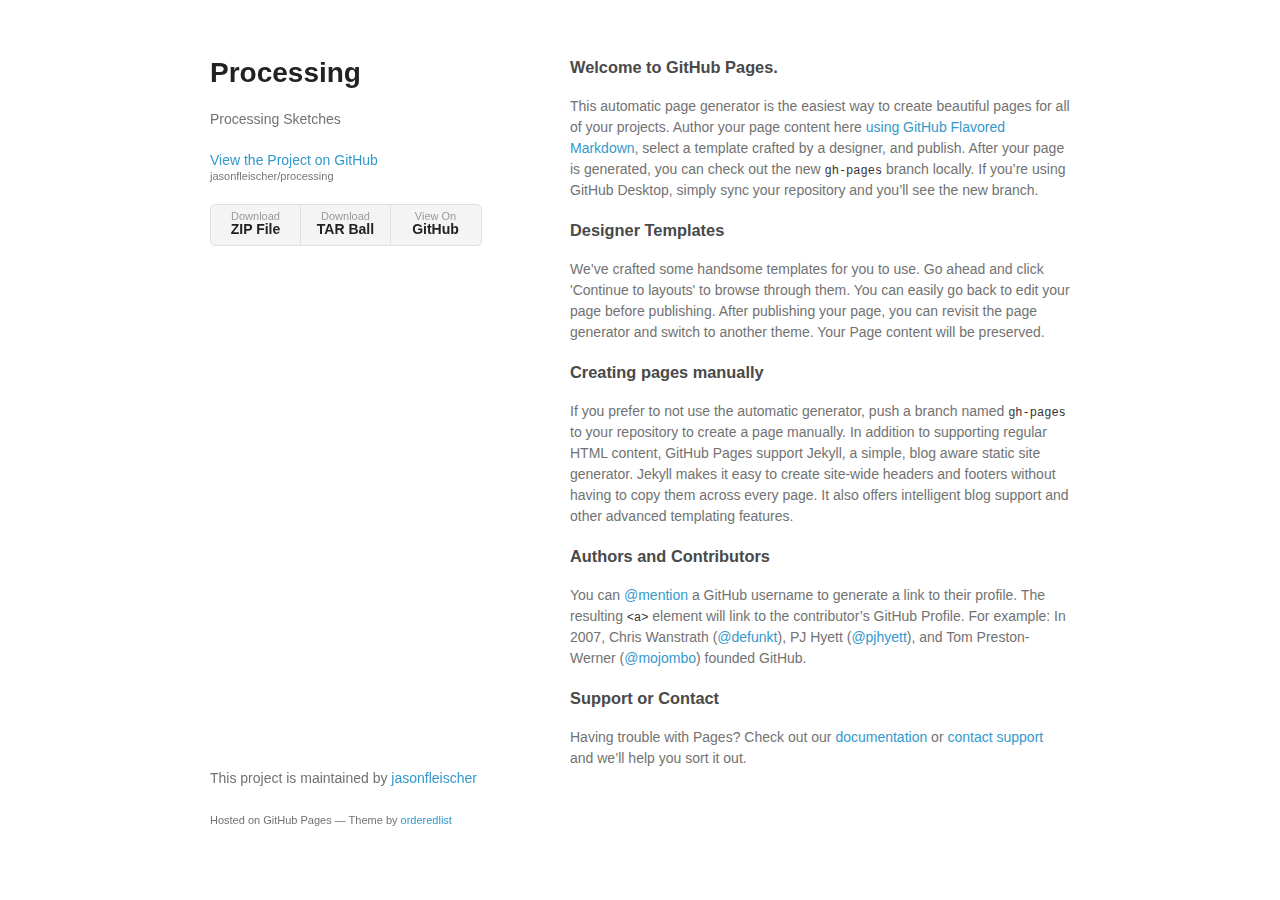
==== index.html @ 691b5ab7 "Create gh-pages branch via GitHub" ====
<!doctype html>
<html>
  <head>
    <meta charset="utf-8">
    <meta http-equiv="X-UA-Compatible" content="chrome=1">
    <title>Processing by jasonfleischer</title>

    <link rel="stylesheet" href="stylesheets/styles.css">
    <link rel="stylesheet" href="stylesheets/github-light.css">
    <meta name="viewport" content="width=device-width">
    <!--[if lt IE 9]>
    <script src="//html5shiv.googlecode.com/svn/trunk/html5.js"></script>
    <![endif]-->
  </head>
  <body>
    <div class="wrapper">
      <header>
        <h1>Processing</h1>
        <p>Processing Sketches</p>

        <p class="view"><a href="https://github.com/jasonfleischer/processing">View the Project on GitHub <small>jasonfleischer/processing</small></a></p>


        <ul>
          <li><a href="https://github.com/jasonfleischer/processing/zipball/master">Download <strong>ZIP File</strong></a></li>
          <li><a href="https://github.com/jasonfleischer/processing/tarball/master">Download <strong>TAR Ball</strong></a></li>
          <li><a href="https://github.com/jasonfleischer/processing">View On <strong>GitHub</strong></a></li>
        </ul>
      </header>
      <section>
        <h3>
<a id="welcome-to-github-pages" class="anchor" href="#welcome-to-github-pages" aria-hidden="true"><span aria-hidden="true" class="octicon octicon-link"></span></a>Welcome to GitHub Pages.</h3>

<p>This automatic page generator is the easiest way to create beautiful pages for all of your projects. Author your page content here <a href="https://guides.github.com/features/mastering-markdown/">using GitHub Flavored Markdown</a>, select a template crafted by a designer, and publish. After your page is generated, you can check out the new <code>gh-pages</code> branch locally. If you’re using GitHub Desktop, simply sync your repository and you’ll see the new branch.</p>

<h3>
<a id="designer-templates" class="anchor" href="#designer-templates" aria-hidden="true"><span aria-hidden="true" class="octicon octicon-link"></span></a>Designer Templates</h3>

<p>We’ve crafted some handsome templates for you to use. Go ahead and click 'Continue to layouts' to browse through them. You can easily go back to edit your page before publishing. After publishing your page, you can revisit the page generator and switch to another theme. Your Page content will be preserved.</p>

<h3>
<a id="creating-pages-manually" class="anchor" href="#creating-pages-manually" aria-hidden="true"><span aria-hidden="true" class="octicon octicon-link"></span></a>Creating pages manually</h3>

<p>If you prefer to not use the automatic generator, push a branch named <code>gh-pages</code> to your repository to create a page manually. In addition to supporting regular HTML content, GitHub Pages support Jekyll, a simple, blog aware static site generator. Jekyll makes it easy to create site-wide headers and footers without having to copy them across every page. It also offers intelligent blog support and other advanced templating features.</p>

<h3>
<a id="authors-and-contributors" class="anchor" href="#authors-and-contributors" aria-hidden="true"><span aria-hidden="true" class="octicon octicon-link"></span></a>Authors and Contributors</h3>

<p>You can <a href="https://help.github.com/articles/basic-writing-and-formatting-syntax/#mentioning-users-and-teams" class="user-mention">@mention</a> a GitHub username to generate a link to their profile. The resulting <code>&lt;a&gt;</code> element will link to the contributor’s GitHub Profile. For example: In 2007, Chris Wanstrath (<a href="https://github.com/defunkt" class="user-mention">@defunkt</a>), PJ Hyett (<a href="https://github.com/pjhyett" class="user-mention">@pjhyett</a>), and Tom Preston-Werner (<a href="https://github.com/mojombo" class="user-mention">@mojombo</a>) founded GitHub.</p>

<h3>
<a id="support-or-contact" class="anchor" href="#support-or-contact" aria-hidden="true"><span aria-hidden="true" class="octicon octicon-link"></span></a>Support or Contact</h3>

<p>Having trouble with Pages? Check out our <a href="https://help.github.com/pages">documentation</a> or <a href="https://github.com/contact">contact support</a> and we’ll help you sort it out.</p>
      </section>
      <footer>
        <p>This project is maintained by <a href="https://github.com/jasonfleischer">jasonfleischer</a></p>
        <p><small>Hosted on GitHub Pages &mdash; Theme by <a href="https://github.com/orderedlist">orderedlist</a></small></p>
      </footer>
    </div>
    <script src="javascripts/scale.fix.js"></script>
    
  </body>
</html>
---- stylesheets/styles.css ----
@font-face {
  font-family: 'Noto Sans';
  font-weight: 400;
  font-style: normal;
  src: url('../fonts/Noto-Sans-regular/Noto-Sans-regular.eot');
  src: url('../fonts/Noto-Sans-regular/Noto-Sans-regular.eot?#iefix') format('embedded-opentype'),
       local('Noto Sans'),
       local('Noto-Sans-regular'),
       url('../fonts/Noto-Sans-regular/Noto-Sans-regular.woff2') format('woff2'),
       url('../fonts/Noto-Sans-regular/Noto-Sans-regular.woff') format('woff'),
       url('../fonts/Noto-Sans-regular/Noto-Sans-regular.ttf') format('truetype'),
       url('../fonts/Noto-Sans-regular/Noto-Sans-regular.svg#NotoSans') format('svg');
}

@font-face {
  font-family: 'Noto Sans';
  font-weight: 700;
  font-style: normal;
  src: url('../fonts/Noto-Sans-700/Noto-Sans-700.eot');
  src: url('../fonts/Noto-Sans-700/Noto-Sans-700.eot?#iefix') format('embedded-opentype'),
       local('Noto Sans Bold'),
       local('Noto-Sans-700'),
       url('../fonts/Noto-Sans-700/Noto-Sans-700.woff2') format('woff2'),
       url('../fonts/Noto-Sans-700/Noto-Sans-700.woff') format('woff'),
       url('../fonts/Noto-Sans-700/Noto-Sans-700.ttf') format('truetype'),
       url('../fonts/Noto-Sans-700/Noto-Sans-700.svg#NotoSans') format('svg');
}

@font-face {
  font-family: 'Noto Sans';
  font-weight: 400;
  font-style: italic;
  src: url('../fonts/Noto-Sans-italic/Noto-Sans-italic.eot');
  src: url('../fonts/Noto-Sans-italic/Noto-Sans-italic.eot?#iefix') format('embedded-opentype'),
       local('Noto Sans Italic'),
       local('Noto-Sans-italic'),
       url('../fonts/Noto-Sans-italic/Noto-Sans-italic.woff2') format('woff2'),
       url('../fonts/Noto-Sans-italic/Noto-Sans-italic.woff') format('woff'),
       url('../fonts/Noto-Sans-italic/Noto-Sans-italic.ttf') format('truetype'),
       url('../fonts/Noto-Sans-italic/Noto-Sans-italic.svg#NotoSans') format('svg');
}

@font-face {
  font-family: 'Noto Sans';
  font-weight: 700;
  font-style: italic;
  src: url('../fonts/Noto-Sans-700italic/Noto-Sans-700italic.eot');
  src: url('../fonts/Noto-Sans-700italic/Noto-Sans-700italic.eot?#iefix') format('embedded-opentype'),
       local('Noto Sans Bold Italic'),
       local('Noto-Sans-700italic'),
       url('../fonts/Noto-Sans-700italic/Noto-Sans-700italic.woff2') format('woff2'),
       url('../fonts/Noto-Sans-700italic/Noto-Sans-700italic.woff') format('woff'),
       url('../fonts/Noto-Sans-700italic/Noto-Sans-700italic.ttf') format('truetype'),
       url('../fonts/Noto-Sans-700italic/Noto-Sans-700italic.svg#NotoSans') format('svg');
}

body {
  background-color: #fff;
  padding:50px;
  font: 14px/1.5 "Noto Sans", "Helvetica Neue", Helvetica, Arial, sans-serif;
  color:#727272;
  font-weight:400;
}

h1, h2, h3, h4, h5, h6 {
  color:#222;
  margin:0 0 20px;
}

p, ul, ol, table, pre, dl {
  margin:0 0 20px;
}

h1, h2, h3 {
  line-height:1.1;
}

h1 {
  font-size:28px;
}

h2 {
  color:#393939;
}

h3, h4, h5, h6 {
  color:#494949;
}

a {
  color:#39c;
  text-decoration:none;
}

a:hover {
  color:#069;
}

a small {
  font-size:11px;
  color:#777;
  margin-top:-0.3em;
  display:block;
}

a:hover small {
  color:#777;
}

.wrapper {
  width:860px;
  margin:0 auto;
}

blockquote {
  border-left:1px solid #e5e5e5;
  margin:0;
  padding:0 0 0 20px;
  font-style:italic;
}

code, pre {
  font-family:Monaco, Bitstream Vera Sans Mono, Lucida Console, Terminal, Consolas, Liberation Mono, DejaVu Sans Mono, Courier New, monospace;
  color:#333;
  font-size:12px;
}

pre {
  padding:8px 15px;
  background: #f8f8f8;
  border-radius:5px;
  border:1px solid #e5e5e5;
  overflow-x: auto;
}

table {
  width:100%;
  border-collapse:collapse;
}

th, td {
  text-align:left;
  padding:5px 10px;
  border-bottom:1px solid #e5e5e5;
}

dt {
  color:#444;
  font-weight:700;
}

th {
  color:#444;
}

img {
  max-width:100%;
}

header {
  width:270px;
  float:left;
  position:fixed;
  -webkit-font-smoothing:subpixel-antialiased;
}

header ul {
  list-style:none;
  height:40px;
  padding:0;
  background: #f4f4f4;
  border-radius:5px;
  border:1px solid #e0e0e0;
  width:270px;
}

header li {
  width:89px;
  float:left;
  border-right:1px solid #e0e0e0;
  height:40px;
}

header li:first-child a {
  border-radius:5px 0 0 5px;
}

header li:last-child a {
  border-radius:0 5px 5px 0;
}

header ul a {
  line-height:1;
  font-size:11px;
  color:#999;
  display:block;
  text-align:center;
  padding-top:6px;
  height:34px;
}

header ul a:hover {
  color:#999;
}

header ul a:active {
  background-color:#f0f0f0;
}

strong {
  color:#222;
  font-weight:700;
}

header ul li + li + li {
  border-right:none;
  width:89px;
}

header ul a strong {
  font-size:14px;
  display:block;
  color:#222;
}

section {
  width:500px;
  float:right;
  padding-bottom:50px;
}

small {
  font-size:11px;
}

hr {
  border:0;
  background:#e5e5e5;
  height:1px;
  margin:0 0 20px;
}

footer {
  width:270px;
  float:left;
  position:fixed;
  bottom:50px;
  -webkit-font-smoothing:subpixel-antialiased;
}

@media print, screen and (max-width: 960px) {

  div.wrapper {
    width:auto;
    margin:0;
  }

  header, section, footer {
    float:none;
    position:static;
    width:auto;
  }

  header {
    padding-right:320px;
  }

  section {
    border:1px solid #e5e5e5;
    border-width:1px 0;
    padding:20px 0;
    margin:0 0 20px;
  }

  header a small {
    display:inline;
  }

  header ul {
    position:absolute;
    right:50px;
    top:52px;
  }
}

@media print, screen and (max-width: 720px) {
  body {
    word-wrap:break-word;
  }

  header {
    padding:0;
  }

  header ul, header p.view {
    position:static;
  }

  pre, code {
    word-wrap:normal;
  }
}

@media print, screen and (max-width: 480px) {
  body {
    padding:15px;
  }

  header ul {
    width:99%;
  }

  header li, header ul li + li + li {
    width:33%;
  }
}

@media print {
  body {
    padding:0.4in;
    font-size:12pt;
    color:#444;
  }
}
---- stylesheets/github-light.css ----
/*
   Copyright 2014 GitHub Inc.

   Licensed under the Apache License, Version 2.0 (the "License");
   you may not use this file except in compliance with the License.
   You may obtain a copy of the License at

       http://www.apache.org/licenses/LICENSE-2.0

   Unless required by applicable law or agreed to in writing, software
   distributed under the License is distributed on an "AS IS" BASIS,
   WITHOUT WARRANTIES OR CONDITIONS OF ANY KIND, either express or implied.
   See the License for the specific language governing permissions and
   limitations under the License.

*/

.pl-c /* comment */ {
  color: #969896;
}

.pl-c1      /* constant, markup.raw, meta.diff.header, meta.module-reference, meta.property-name, support, support.constant, support.variable, variable.other.constant */,
.pl-s .pl-v /* string variable */ {
  color: #0086b3;
}

.pl-e  /* entity */,
.pl-en /* entity.name */ {
  color: #795da3;
}

.pl-s .pl-s1 /* string source */,
.pl-smi      /* storage.modifier.import, storage.modifier.package, storage.type.java, variable.other, variable.parameter.function */ {
  color: #333;
}

.pl-ent /* entity.name.tag */ {
  color: #63a35c;
}

.pl-k /* keyword, storage, storage.type */ {
  color: #a71d5d;
}

.pl-pds              /* punctuation.definition.string, string.regexp.character-class */,
.pl-s                /* string */,
.pl-s .pl-pse .pl-s1 /* string punctuation.section.embedded source */,
.pl-sr               /* string.regexp */,
.pl-sr .pl-cce       /* string.regexp constant.character.escape */,
.pl-sr .pl-sra       /* string.regexp string.regexp.arbitrary-repitition */,
.pl-sr .pl-sre       /* string.regexp source.ruby.embedded */ {
  color: #183691;
}

.pl-v /* variable */ {
  color: #ed6a43;
}

.pl-id /* invalid.deprecated */ {
  color: #b52a1d;
}

.pl-ii /* invalid.illegal */ {
  background-color: #b52a1d;
  color: #f8f8f8;
}

.pl-sr .pl-cce /* string.regexp constant.character.escape */ {
  color: #63a35c;
  font-weight: bold;
}

.pl-ml /* markup.list */ {
  color: #693a17;
}

.pl-mh        /* markup.heading */,
.pl-mh .pl-en /* markup.heading entity.name */,
.pl-ms        /* meta.separator */ {
  color: #1d3e81;
  font-weight: bold;
}

.pl-mq /* markup.quote */ {
  color: #008080;
}

.pl-mi /* markup.italic */ {
  color: #333;
  font-style: italic;
}

.pl-mb /* markup.bold */ {
  color: #333;
  font-weight: bold;
}

.pl-md /* markup.deleted, meta.diff.header.from-file */ {
  background-color: #ffecec;
  color: #bd2c00;
}

.pl-mi1 /* markup.inserted, meta.diff.header.to-file */ {
  background-color: #eaffea;
  color: #55a532;
}

.pl-mdr /* meta.diff.range */ {
  color: #795da3;
  font-weight: bold;
}

.pl-mo /* meta.output */ {
  color: #1d3e81;
}
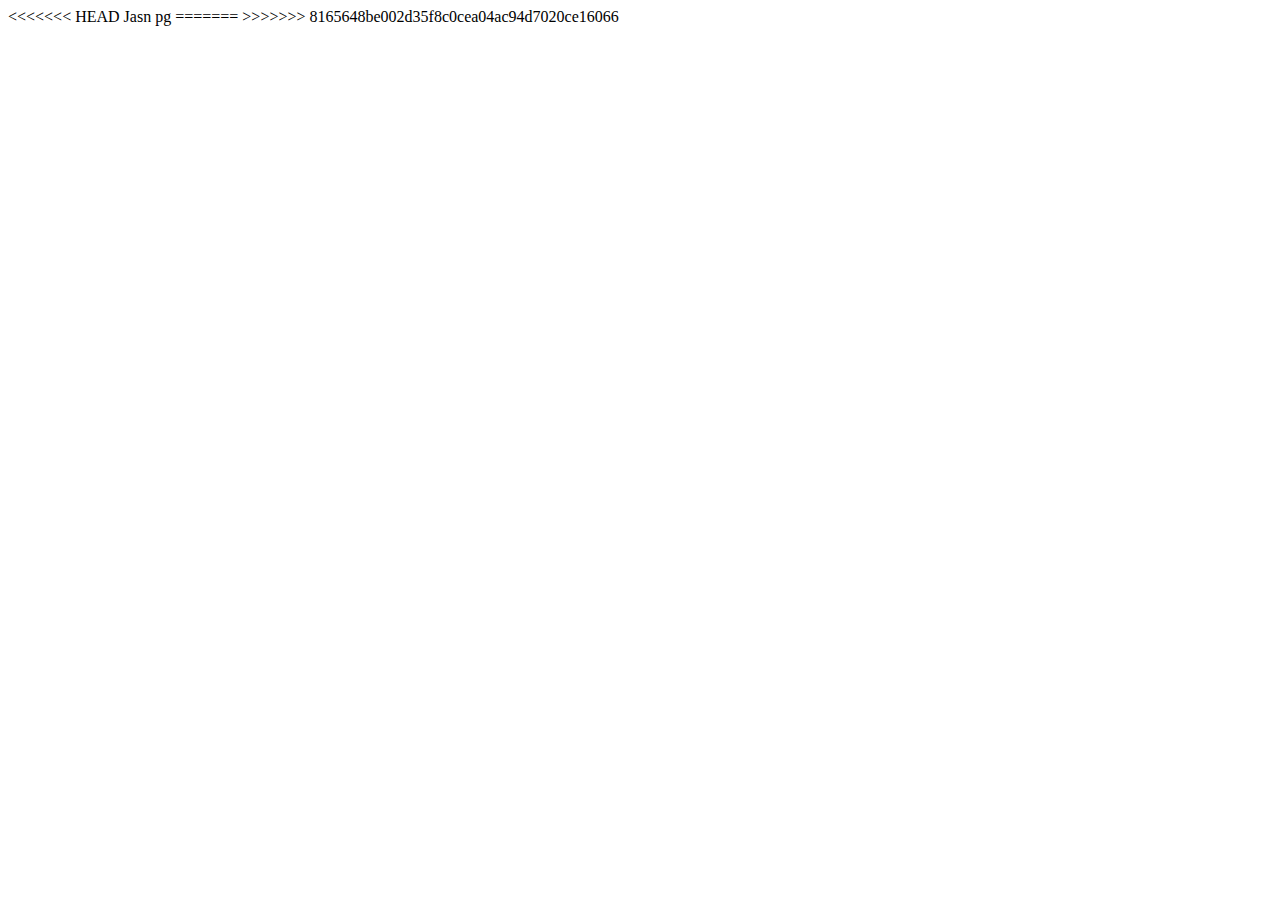
==== commit 2f2638df: "init" ====
--- a/index.html
+++ b/index.html
@@ -1,64 +1,16 @@
-<!doctype html>
-<html>
+<<<<<<< HEAD
+Jasn pg
+=======
+<!DOCTYPE html>
+<html lang="en-us">
   <head>
-    <meta charset="utf-8">
-    <meta http-equiv="X-UA-Compatible" content="chrome=1">
-    <title>Processing by jasonfleischer</title>
+    <meta charset="UTF-8">
+    <title>jasonfleischer</title>
+    <meta name="viewport" content="width=device-width, initial-scale=1">
 
-    <link rel="stylesheet" href="stylesheets/styles.css">
-    <link rel="stylesheet" href="stylesheets/github-light.css">
-    <meta name="viewport" content="width=device-width">
-    <!--[if lt IE 9]>
-    <script src="//html5shiv.googlecode.com/svn/trunk/html5.js"></script>
-    <![endif]-->
+    <link rel="stylesheet" type="text/css" href="stylesheets/stylesheet.css" media="screen">
   </head>
   <body>
-    <div class="wrapper">
-      <header>
-        <h1>Processing</h1>
-        <p>Processing Sketches</p>
-
-        <p class="view"><a href="https://github.com/jasonfleischer/processing">View the Project on GitHub <small>jasonfleischer/processing</small></a></p>
-
-
-        <ul>
-          <li><a href="https://github.com/jasonfleischer/processing/zipball/master">Download <strong>ZIP File</strong></a></li>
-          <li><a href="https://github.com/jasonfleischer/processing/tarball/master">Download <strong>TAR Ball</strong></a></li>
-          <li><a href="https://github.com/jasonfleischer/processing">View On <strong>GitHub</strong></a></li>
-        </ul>
-      </header>
-      <section>
-        <h3>
-<a id="welcome-to-github-pages" class="anchor" href="#welcome-to-github-pages" aria-hidden="true"><span aria-hidden="true" class="octicon octicon-link"></span></a>Welcome to GitHub Pages.</h3>
-
-<p>This automatic page generator is the easiest way to create beautiful pages for all of your projects. Author your page content here <a href="https://guides.github.com/features/mastering-markdown/">using GitHub Flavored Markdown</a>, select a template crafted by a designer, and publish. After your page is generated, you can check out the new <code>gh-pages</code> branch locally. If you’re using GitHub Desktop, simply sync your repository and you’ll see the new branch.</p>
-
-<h3>
-<a id="designer-templates" class="anchor" href="#designer-templates" aria-hidden="true"><span aria-hidden="true" class="octicon octicon-link"></span></a>Designer Templates</h3>
-
-<p>We’ve crafted some handsome templates for you to use. Go ahead and click 'Continue to layouts' to browse through them. You can easily go back to edit your page before publishing. After publishing your page, you can revisit the page generator and switch to another theme. Your Page content will be preserved.</p>
-
-<h3>
-<a id="creating-pages-manually" class="anchor" href="#creating-pages-manually" aria-hidden="true"><span aria-hidden="true" class="octicon octicon-link"></span></a>Creating pages manually</h3>
-
-<p>If you prefer to not use the automatic generator, push a branch named <code>gh-pages</code> to your repository to create a page manually. In addition to supporting regular HTML content, GitHub Pages support Jekyll, a simple, blog aware static site generator. Jekyll makes it easy to create site-wide headers and footers without having to copy them across every page. It also offers intelligent blog support and other advanced templating features.</p>
-
-<h3>
-<a id="authors-and-contributors" class="anchor" href="#authors-and-contributors" aria-hidden="true"><span aria-hidden="true" class="octicon octicon-link"></span></a>Authors and Contributors</h3>
-
-<p>You can <a href="https://help.github.com/articles/basic-writing-and-formatting-syntax/#mentioning-users-and-teams" class="user-mention">@mention</a> a GitHub username to generate a link to their profile. The resulting <code>&lt;a&gt;</code> element will link to the contributor’s GitHub Profile. For example: In 2007, Chris Wanstrath (<a href="https://github.com/defunkt" class="user-mention">@defunkt</a>), PJ Hyett (<a href="https://github.com/pjhyett" class="user-mention">@pjhyett</a>), and Tom Preston-Werner (<a href="https://github.com/mojombo" class="user-mention">@mojombo</a>) founded GitHub.</p>
-
-<h3>
-<a id="support-or-contact" class="anchor" href="#support-or-contact" aria-hidden="true"><span aria-hidden="true" class="octicon octicon-link"></span></a>Support or Contact</h3>
-
-<p>Having trouble with Pages? Check out our <a href="https://help.github.com/pages">documentation</a> or <a href="https://github.com/contact">contact support</a> and we’ll help you sort it out.</p>
-      </section>
-      <footer>
-        <p>This project is maintained by <a href="https://github.com/jasonfleischer">jasonfleischer</a></p>
-        <p><small>Hosted on GitHub Pages &mdash; Theme by <a href="https://github.com/orderedlist">orderedlist</a></small></p>
-      </footer>
-    </div>
-    <script src="javascripts/scale.fix.js"></script>
-    
   </body>
 </html>
+>>>>>>> 8165648be002d35f8c0cea04ac94d7020ce16066
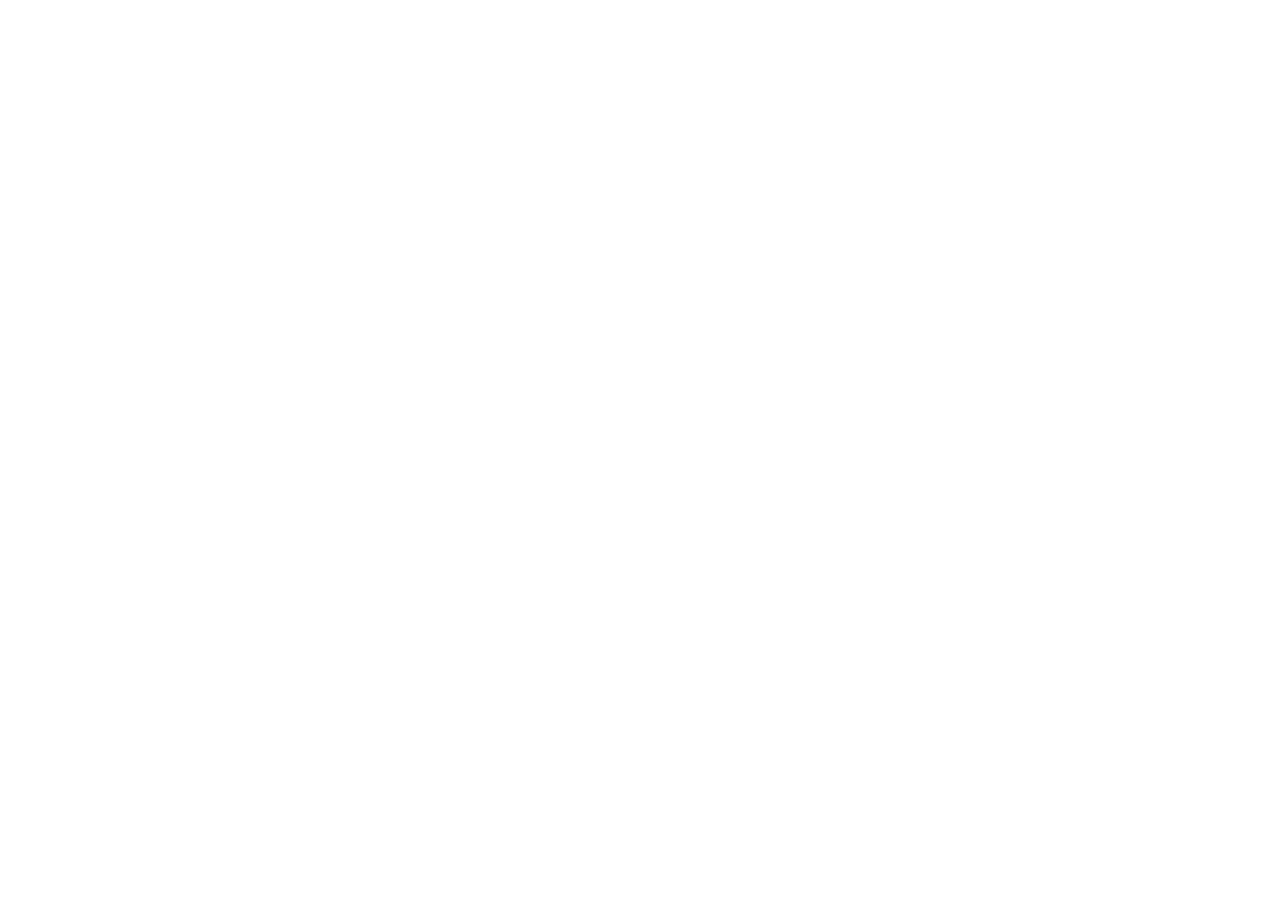
==== commit da639a0f: "Update index.html" ====
--- a/index.html
+++ b/index.html
@@ -1,16 +1,14 @@
-<<<<<<< HEAD
-Jasn pg
-=======
 <!DOCTYPE html>
 <html lang="en-us">
   <head>
     <meta charset="UTF-8">
     <title>jasonfleischer</title>
     <meta name="viewport" content="width=device-width, initial-scale=1">
-
-    <link rel="stylesheet" type="text/css" href="stylesheets/stylesheet.css" media="screen">
+    <script> function load(){
+      document.getElementById("content").innerHTML='<object type="text/html" data="spinner/spinner-p5js/index.html" ></object>'; }
+</script>
   </head>
-  <body>
+  <body onload="load();">
+    <div id="content" style="width:500px, height="500px"></div>
   </body>
 </html>
->>>>>>> 8165648be002d35f8c0cea04ac94d7020ce16066
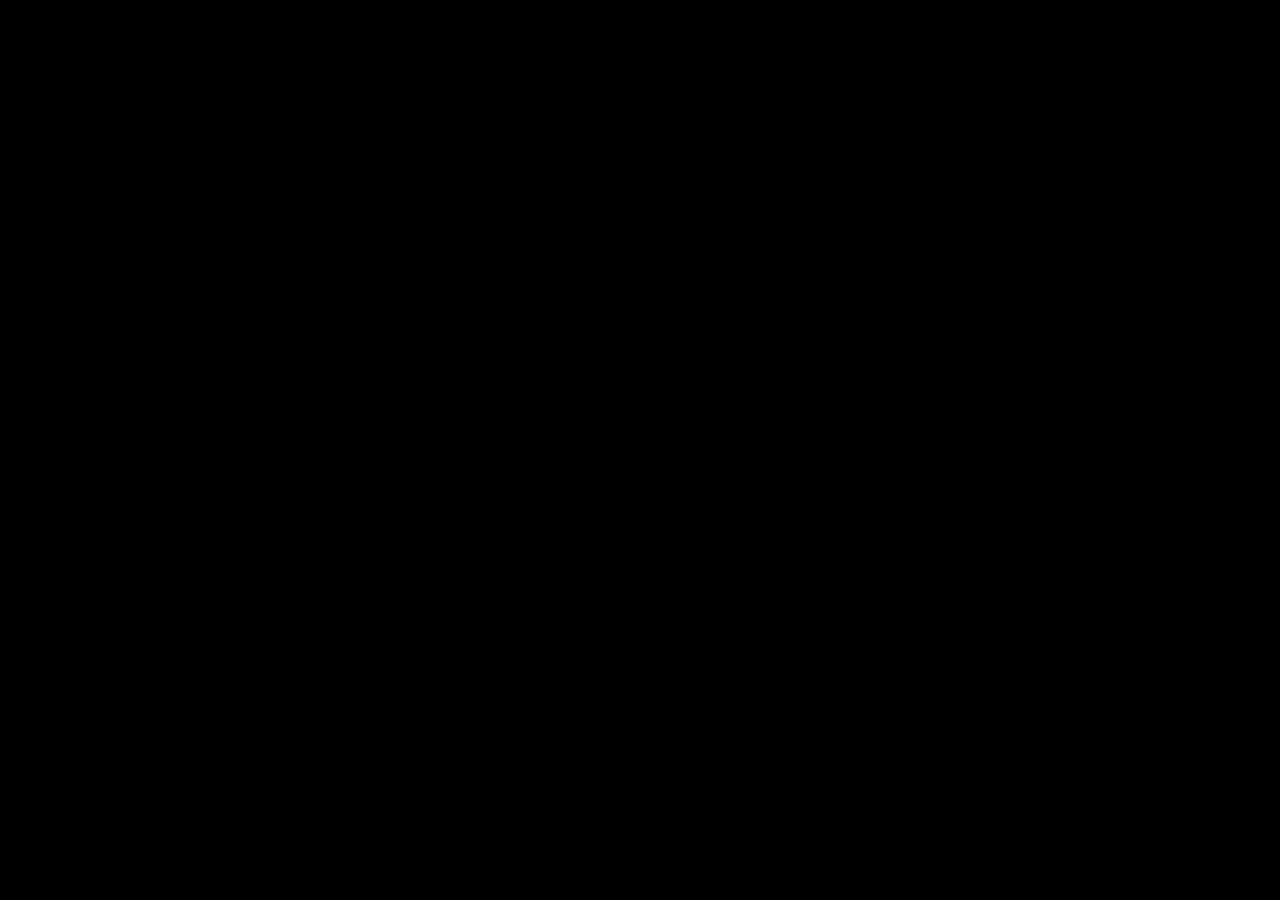
==== commit deef6c6d: "Update index.html" ====
--- a/index.html
+++ b/index.html
@@ -5,10 +5,19 @@
     <title>jasonfleischer</title>
     <meta name="viewport" content="width=device-width, initial-scale=1">
     <script> function load(){
-      document.getElementById("content").innerHTML='<object type="text/html" data="spinner/spinner-p5js/index.html" ></object>'; }
+      if(window.location.hash) {
+        var hash = window.location.hash.substring(1);
+        alert (hash);
+        if(hash == "spinner"){
+            document.getElementById("body").innerHTML='<object type="text/html" style="width:100%; height:650px" data="spinner/spinner-p5js/index.html" ></object>'; 
+        }
+      } else {
+          alert ("hash not found");
+          document.getElementById("body").innerHTML='<object type="text/html" style="width:100%; height:650px" data="spinner/spinner-p5js/index.html" ></object>'; 
+      }
+    }
 </script>
   </head>
-  <body onload="load();">
-    <div id="content" style="width:500px, height="500px"></div>
+  <body id="body" style="background:#000" onload="load();">
   </body>
 </html>
